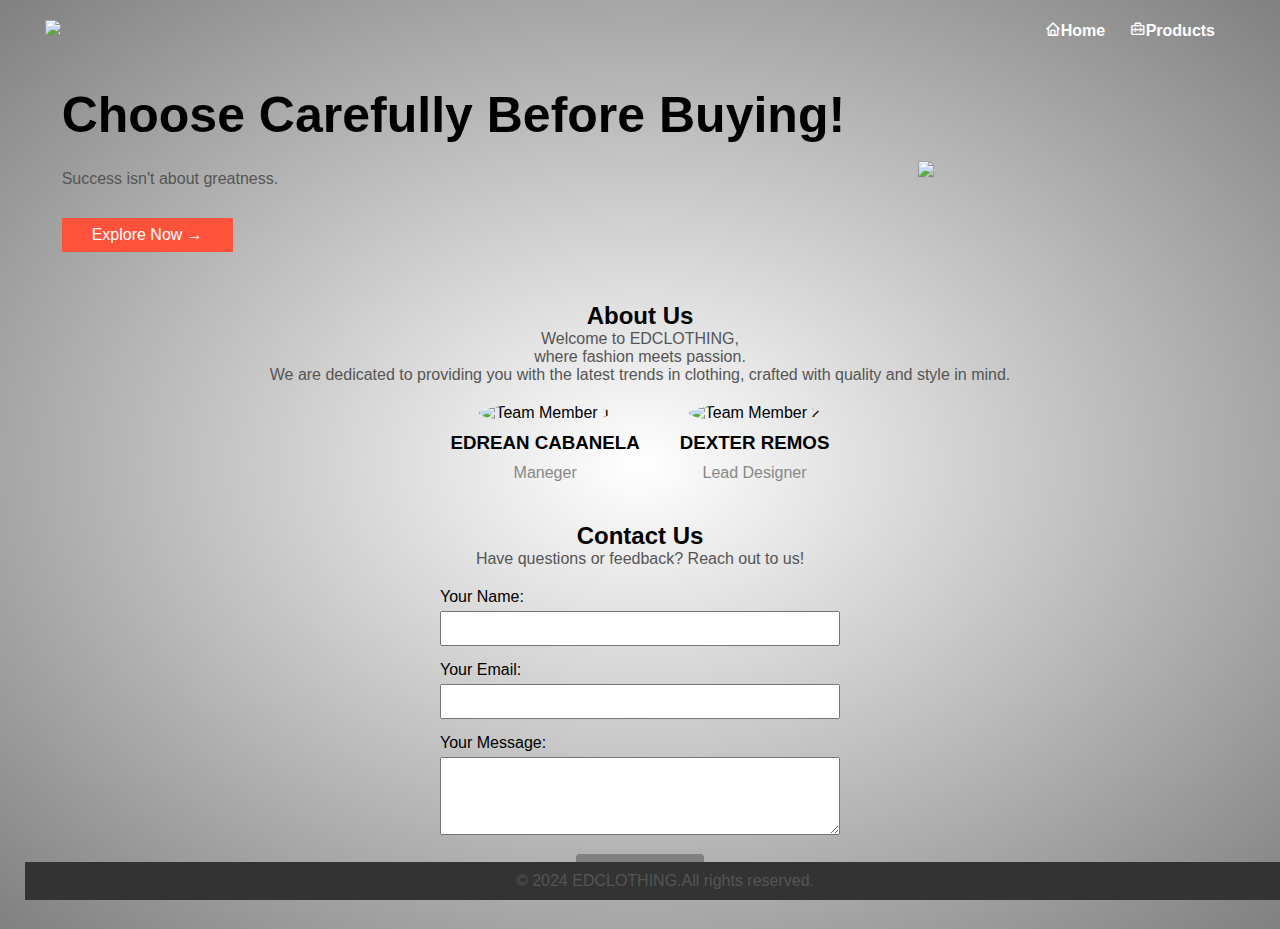
==== index.html @ 765901e5 "Add files via upload" ====
<!DOCTYPE html>
<html lang="en">
    <head>
        <meta charset="UTF-8">
        <meta name="viewport" content="width=device-width, initial-scale=1.0">
        <title>EDCLOTHING</title>
        <link rel="stylesheet" href="style.css">
        <link href='https://unpkg.com/boxicons@2.1.4/css/boxicons.min.css' rel='stylesheet'>
    </head>
    <body>
    <div class="header">
    <div class="container">
        <div class="navbar">
            <div class="logo">
                <img src="image\EDCLOTHING-removebg-preview.png"width="200px">
            </div>
            <nav>
                <ul>
                    <li><a href="index.html"><i class='bx bx-home'></i>Home</a></li>
                    <li><a href="product.html"><i class='bx bx-briefcase-alt-2'></i>Products</a></li>
                </ul>
            </nav>
        </div>
        <!-- home -->
        <div class="row">
            <div class="col-2">
                <h1>Choose Carefully Before Buying!</h1>
                <P>Success isn't about greatness.</P>
                <a href="product.html"class="btn">Explore Now &#8594;</a>
            </div>
            <div class="col-2">
                <img src="image\995b354903e86f972f20dd6a0aecee9d-removebg-preview.png" width="70%">
            </div>
        </div>
    </section>


<section id="about">
    <h2>About Us</h2>
    <p>Welcome to EDCLOTHING, <br>where fashion meets passion. <br>We are dedicated to providing you with the latest trends in clothing, crafted with quality and style in mind.</p>

    <div class="team-members">
        <div class="team-member">
            <img src="\image\edmana-removebg-preview.png" alt="Team Member 1" width="125px">
            <h3>EDREAN CABANELA</h3>
            <p>Maneger</p>
        </div>
        <div class="team-member">
            <img src="\image\dexleadmanager-removebg-preview.png" alt="Team Member 2" width="125px">
            <h3>DEXTER REMOS</h3>
            <p>Lead Designer</p>
        </div>
        
        <!-- Add more team members as needed -->
    </div>
</section>



<section id="contact">
    <h2>Contact Us</h2>
    <p>Have questions or feedback? Reach out to us!</p>

    <form action="#" method="post" class="contact-form">
        <label for="name">Your Name:</label>
        <input type="text" id="name" name="name" required>

        <label for="email">Your Email:</label>
        <input type="email" id="email" name="email" required>

        <label for="message">Your Message:</label>
        <textarea id="message" name="message" rows="4" required></textarea>

        <button type="submit">Send Message</button>
    </form>
</section>


    <footer>
        <p>&copy; 2024 EDCLOTHING.All rights reserved.</p>
    </footer>

    <script defer src="script.js"></script>
</body>
</html>
---- style.css ----
*{
    margin:0;
    padding: 0;
    box-sizing: border-box;
}
.navbar{
    display: flex;
    align-items: center;
    padding: 20px;
}
nav{
    flex: 1;
    text-align: right;
}
nav ul{
    display: inline-block;
    list-style-type: none;
}
nav ul li{
    display:inline-block;
    margin-right: 20px;
}
a{
    text-decoration: none;
    color: #555;
}
p{
    color: #555;
}
.container{
    max-width: 1300px;
    margin:auto;
    padding-left: 25px;
    padding-right: 25px;
}
.row{
    display: flex;
    align-items: center;
    flex-wrap: wrap;
    justify-content: space-around;
}


.col-2{
    -ms-flex-basic: 50%;
    min-width: 300px;
}
.col-2 img{
    max-width: 100%;
    padding: 50px 0;
}
.col-2 h1{
    font-size: 50px;
    line-height: 60px;
    margin: 25px 0;
}
.btn{
    display:inline-block;
    background: #ff523b;
    color: #fff;
    padding: 8px 30px;
    margin: 30px 0;
    border: radius 30px;
}
.header{
    background: radial-gradient( white, gray);
}
body {
    font-family: 'Arial', sans-serif;
    margin: 0;
    padding: 0;
}

header {
    background-color: #333;
    color: #fff;
    padding: 10px;
    text-align: center;
}

nav ul {
    list-style-type: none;
    padding: 0;
}

nav ul li {
    display: inline;
    margin-right: 20px;
}

nav a {
    text-decoration: none;
    color: #fff;
    font-weight: bold;
}

section {
    padding: 20px;
}

footer {
    background-color: #333;
    color: #fff;
    text-align: center;
    padding: 10px;
    position: fixed;
    bottom: 0;
    width: 100%;
}
/*---product---*/

.cart-notification {
    position: absolute;
    top: 0;
    right: 0;
    background-color: #ff523b;
    color: #fff;
    padding: 5px 10px;
    border-radius: 5px;
    font-size: 12px;
    display: none;
}

.product-card.added-to-cart .cart-notification {
    display: block;
}
.col-4{
    display: inline-block;
}

/* ... (existing styles) ... */




.product-card {
    border: 3px solid #7c0000;
    border-radius: 8px;
    padding: 20px;
    margin: 10px;
    width: 300px;
    display: inline-block;
    text-align: center;
    transition: transform 0.3s ease-in-out;
}

.product-card:hover {
    transform: scale(1.05);
}

.product-card img {
    max-width: 100%;
    height: auto;
}

button {
    background-color: gray;
    color: #fff;
    padding: 8px 16px;
    border: none;
    border-radius: 4px;
    cursor: pointer;
    transition: background-color 0.3s ease-in-out;
}

button:hover {
    background-color: #240f0f;
}


#about {
    text-align: center;
}

.team-members {
    display: flex;
    justify-content: center;
    margin-top: 20px;
}

.team-member {
    margin: 0 20px;
}

.team-member img {
    border-radius: 50%;
    max-width: 100%;
    height: auto;
}

.team-member h3 {
    margin: 10px 0;
}

.team-member p {
    color: #888;
}
/*---contact---*/
/* Add the following CSS inside the styles.css file */

#contact {
    text-align: center;
}

.contact-form {
    max-width: 400px;
    margin: 20px auto;
}

label {
    display: block;
    margin-bottom: 5px;
    text-align: left;
}

input,
textarea {
    width: 100%;
    padding: 8px;
    margin-bottom: 15px;
    box-sizing: border-box;
}

button {
    background-color: gray;
    color: #fff;
    padding: 10px 20px;
    border: none;
    border-radius: 4px;
    cursor: pointer;
    transition: background-color 0.3s ease-in-out;
}

button:hover {
    background-color: #555;
}


/* Add the following CSS inside the styles.css file */

/* Cart Styles */
.cart-container {
    position: relative;
    display: inline-block;
}

#cart-icon {
    font-size: 24px;
    cursor: pointer;
}

.cart {
    display: none;
    position: absolute;
    top: 30px;
    right: 0;
    background-color: #fff;
    border: 1px solid #ddd;
    border-radius: 5px;
    padding: 10px;
    box-shadow: 0 2px 5px rgba(0, 0, 0, 0.1);
    z-index: 1;
}

.cart-item {
    margin-bottom: 5px;
}

#cart {
    position: fixed;
    top: 0;
    right: 0;
    background-color: #f1f1f1;
    padding: 20px;
    width: 318px;
    display: none;
    margin-top: 10%;
}
.cart-items button{
    margin-left: 20px;
}
/*css*/
@media screen and (max-width: 600px) {
    .cart-items {
        position: relative;
        top: 50px; /* Adjust the value as needed */
    }
}
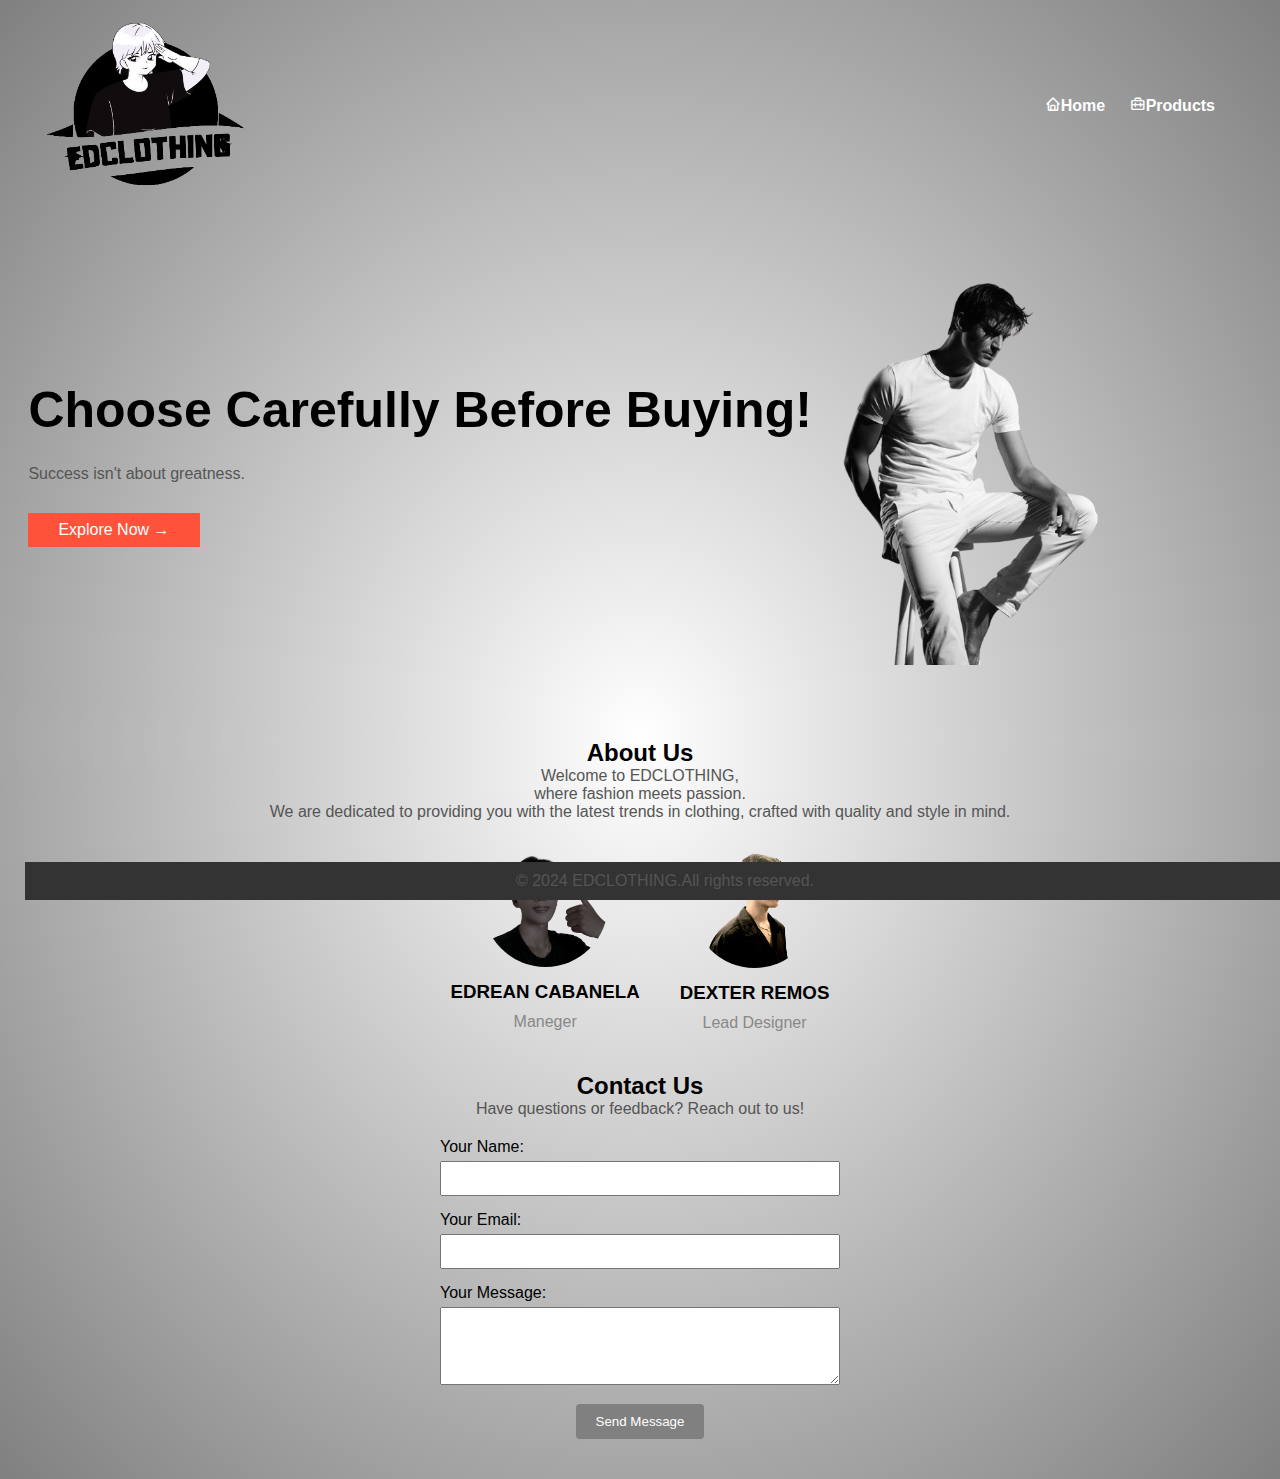
==== commit cde5c482: "Update index.html" ====
--- a/index.html
+++ b/index.html
@@ -12,7 +12,7 @@
     <div class="container">
         <div class="navbar">
             <div class="logo">
-                <img src="image\EDCLOTHING-removebg-preview.png"width="200px">
+                <img src="EDCLOTHING-removebg-preview.png"width="200px">
             </div>
             <nav>
                 <ul>
@@ -29,7 +29,7 @@
                 <a href="product.html"class="btn">Explore Now &#8594;</a>
             </div>
             <div class="col-2">
-                <img src="image\995b354903e86f972f20dd6a0aecee9d-removebg-preview.png" width="70%">
+                <img src="995b354903e86f972f20dd6a0aecee9d-removebg-preview.png" width="70%">
             </div>
         </div>
     </section>
@@ -41,12 +41,12 @@
 
     <div class="team-members">
         <div class="team-member">
-            <img src="\image\edmana-removebg-preview.png" alt="Team Member 1" width="125px">
+            <img src="edmana-removebg-preview.png" alt="Team Member 1" width="125px">
             <h3>EDREAN CABANELA</h3>
             <p>Maneger</p>
         </div>
         <div class="team-member">
-            <img src="\image\dexleadmanager-removebg-preview.png" alt="Team Member 2" width="125px">
+            <img src="dexleadmanager-removebg-preview.png" alt="Team Member 2" width="125px">
             <h3>DEXTER REMOS</h3>
             <p>Lead Designer</p>
         </div>
